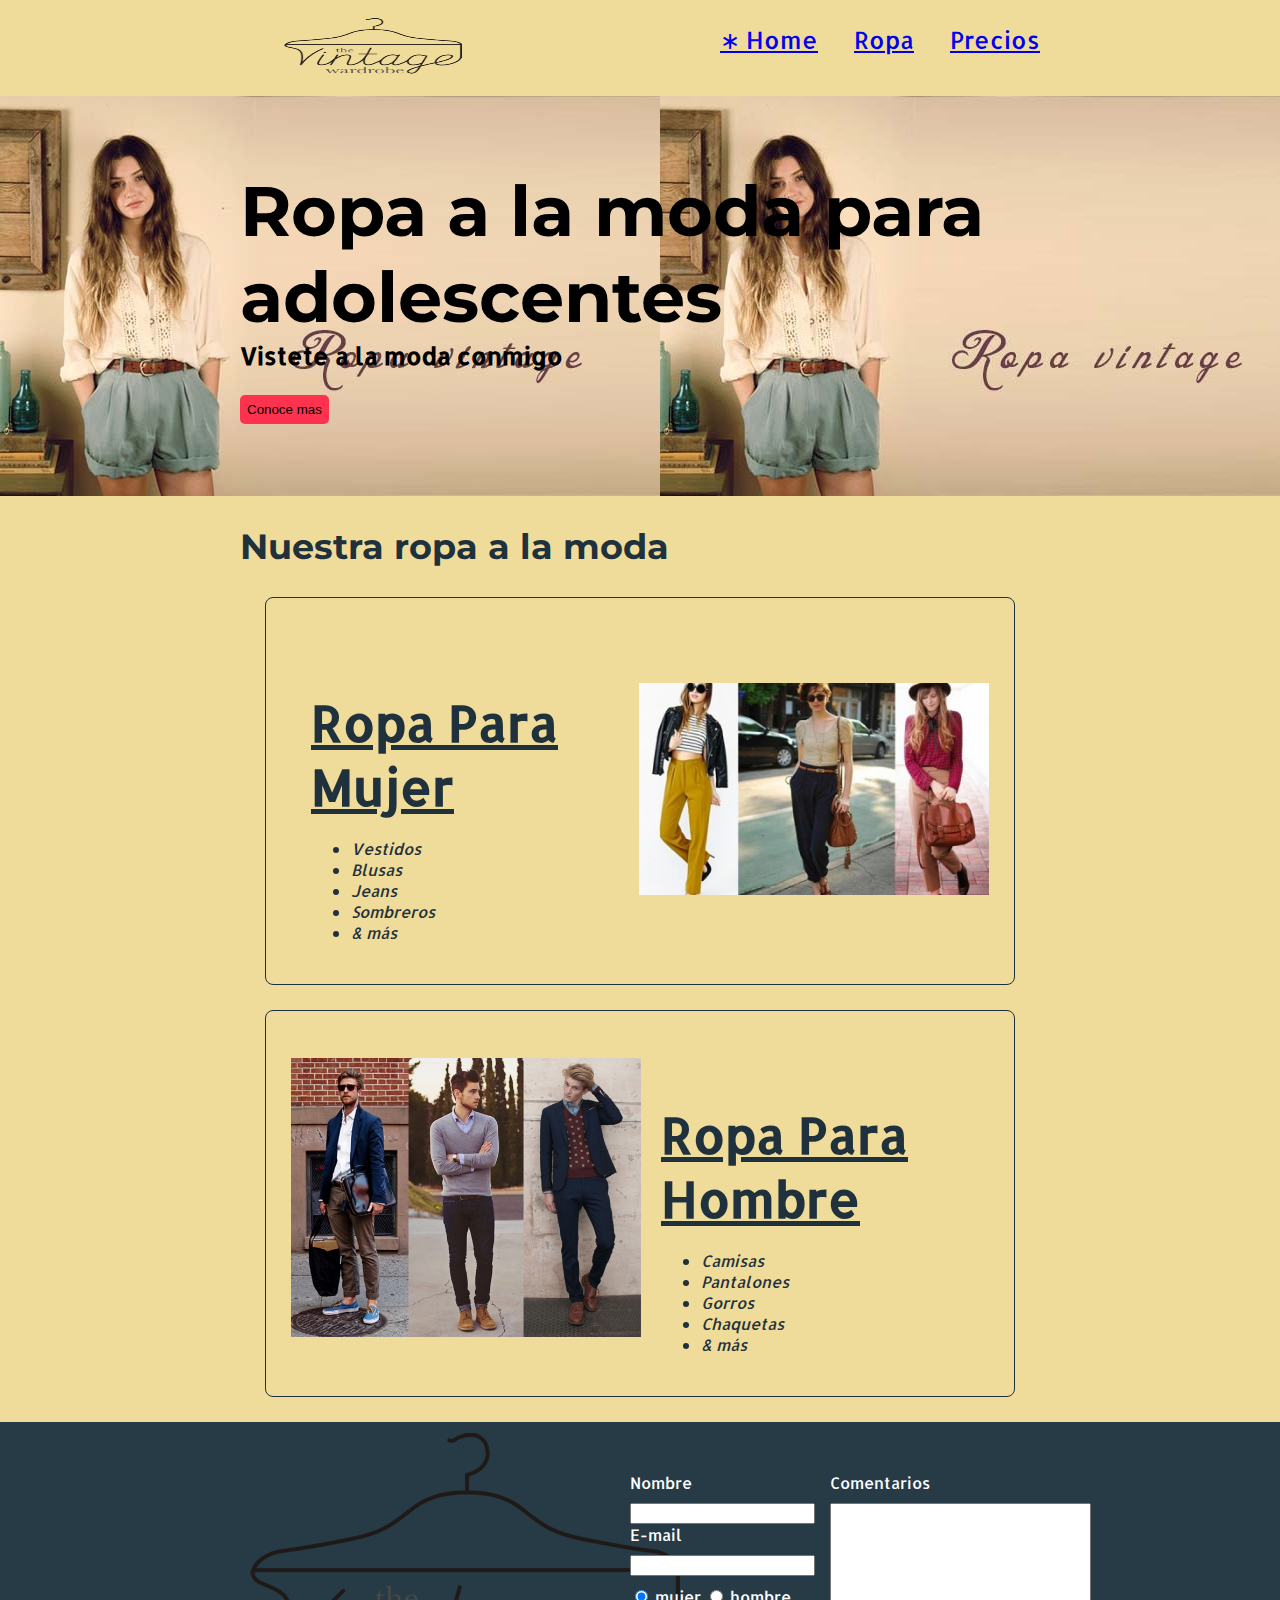
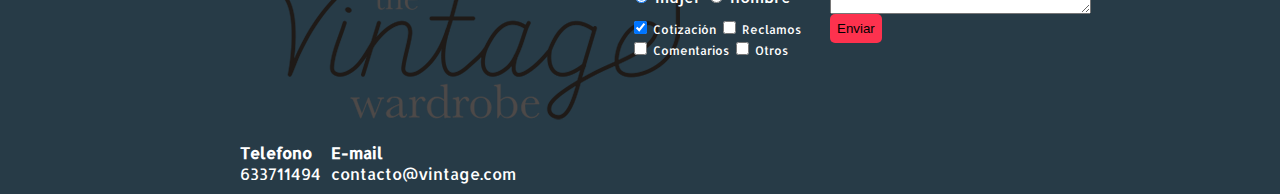
==== index.html @ f115ed80 "Update index.html" ====
<!DOCTYPE html>
<html>

<head>
    <title>Vintage-Ropa a la moda!!</title>
    <meta charset="utf-8" />
    <link href='https://fonts.googleapis.com/css?family=Montserrat:400,700|Allerta' rel='stylesheet' type='text/css'>
    <link rel="stylesheet" href="css/invie.css" />
</head>

<body>
    <header id="header" class="header contenedor">
        <!-- header -->
        <figure class="logotipo">
            <!-- logotipo a-->
            <img src="img/logotipo_vintage.png" width="186" height="60" alt="Invie logotipo" />
        </figure>
        <nav class="menu">
            <!-- menu -->
            <ul>
                <li>
                    <a href="index.html">&lowast; Home</a>
                </li>
                <li>
                    <a href="#ropa">Ropa</a>
                </li>
                <li>
                    <a href="precios.html">Precios</a>
                </li>
            </ul>
        </nav>
    </header>
    <section id="portada" class="portada ">
        <!-- portada -->
        <div class="contenedor">
            <h1 class="titulo">Ropa a la moda para adolescentes</h1>
            <!-- titulo -->
            <h3 class="title-a">Vistete a la moda conmigo</h3>
            <!-- resumen -->
           	
            <button class="button">Conoce mas</button>
            <!-- boton -->
        </div>
    </section>
    <section id="guitarras" class="guitarras contenedor">
        <!-- guitarras -->
        	
     <blink> <h2>Nuestra ropa a la moda</h2> </blink>
        <!-- titulo -->
        <body bgcolor="#F0DC9A">
        <article class="guitarra">
            <!-- guitarra 1 -->
            <img class="derecha" src="img/foto mujer.jpg" alt="Guitarra Invie Acustica" width="350" />
            <div class="contenedor-guitarra-a">
               <font size="9"> <u> <h4 class="title-b">Ropa Para Mujer</h4> </u> </font>
                <ul>
                    <i> <li>Vestidos</li> </i>
                    <i> <li>Blusas</li> </i>
                    <i> <li>Jeans</li> </i>
                    <i> <li>Sombreros</li> </i>
                    <i> <li>& más</li> </i>
                </ul>
            </div>
        </article>
        <article class="guitarra">
            <!-- guitarra 2 -->
            <img class="izquierda" src="img/foto hombre.jpg" alt="Guitarra Invie Classic" width="350" />
            <div class="contenedor-guitarra-b">
                <u> <h4 class="title-b">Ropa Para Hombre</h4> </u>
                <ul>
                    <i> <li>Camisas</li> </i>
                    <i> <li>Pantalones</li> </i>
                    <i> <li>Gorros</li> </i>
                    <i> <li>Chaquetas</li> </i>
                    <i> <li>& más</li> </i>
                </ul>
            </div>
        </article>
    </section>
    <footer class="footer">
        <div class="contenedor">
            <div class="contacto">
                <img src="img/logotipo_vintage.png" alt="logotipo blanco" />
                <a href="tel:+57633711494"><strong>Telefono</strong> <span>633711494</span></a>
                <a href="mailto:contacto@vintage.com"><strong>E-mail</strong> <span>contacto@vintage.com</span></a>
            </div>
            <form class="formulario">
                <div class="col1">
                    <label for="nombre">Nombre</label>
                    <input type="text" required id="nombre" name="nombre" />
                    <label for="email">E-mail</label>
                    <input type="email" required id="email" name="email" />
                    <div class="sexo">
                        <label for="mujer">
                <input type="radio" id="mujer" checked name="sexo" value="mujer"> mujer
              </label>
                        <label for="hombre">
                <input type="radio" id="hombre" name="sexo" value="hombre"> hombre
              </label>
                    </div>
                    <div class="intereses">
                        <label for="cotizacion">
                <input type="checkbox" checked id="cotizacion" name="intereses" value="cotizacion"> Cotización
              </label>
                        <label for="reclamos">
                <input type="checkbox" id="reclamos" name="intereses" value="reclamos"> Reclamos
              </label>
                        <label for="comentarios">
                <input type="checkbox" id="comentarios" name="intereses" value="comantarios"> Comentarios
              </label>
                        <label for="otros">
                <input type="checkbox" id="otros" name="intereses" value="otros"> Otros
              </label>
                    </div>
                </div>
                <div class="col2">
                    <label for="comentarios">Comentarios</label>
                    <textarea name="comantarios" id="comentarios" cols="30" rows="7"></textarea>
                    <input type="submit" value="Enviar" class="button" />
                </div>
            </form>
        </div>
    </footer>
</body>

</html>
---- css/invie.css ----
/** {
  width: tamaño;
  height: tamaño;
  padding: 10px;
  padding-top: 10px;
  padding-right: 13px;
  padding-left: 15px;
  padding-bottom: 5px;
  padding: 10px 13px 5px 15px;
  margin: 10px;
  margin-top: 10px;
  margin-right: 13px;
  margin-left: 15px;
  margin-bottom: 5px;
  margin: 10px 13px 5px 15px;
  border: 2px solid red;
}*/

body {
    font-family:'Allerta',cursive;
    margin: 0;
}

.button {
    border-radius: 5px;
    border: none;
    background: #fd324e;
    color: cream;
    padding: 7px;
}

.titulo {
    font-family: 'Montserrat', sans-serif;
    font-size: 70px;
    margin-bottom: 0;
    margin-top: 70px;
}

.title-a {
    font-size: 24px;
    margin-top: 0;
}

.title-b {
    font-size: 50px;
    margin-bottom: 20px;
}

.guitarras {
    color: #1F313C;
}

.guitarras h2 {
    font-family: 'Montserrat', sans-serif;
    font-size: 35px;
}

.portada {
    background-image: url('../img/Ropa vintage.jpg');
    color: cream;
    padding: 2px;
}

.portada button {
    margin-bottom: 70px;
}

.menu {
    font-size: 24px;
    display: inline-block;
    position: absolute;
    right: 0;
}

.menu li {
    display: inline-block;
    margin-left: 30px;
}

.logotipo {
    display: inline-block;
}

.contenedor {
    width: 800px;
    margin: auto;
}

.guitarra {
    margin: 25px;
    padding: 25px;
    /*overflow: hidden;*/
    border: 1px solid #1F313C;
    border-radius: 8px;
}

.guitarra ol {
    padding: 0;
}

.derecha {
    float: right;
    position: relative;
    top: 60px;
}

.izquierda {
    float: left;
    position: relative;
    top: 22px;
}

.contenedor-guitarra-a {
    padding-left: 20px;
}

.contenedor-guitarra-b {
    margin-left: 370px;
}

.header {
    position: relative;
}

.footer {
    background: #273b47;
}

.contacto {
    display: flex;
    width: 300px;
    flex-wrap: wrap;
    align-items: center;
}

.contacto img {
    display: block;
}

.contacto strong {
    display: block;
}

.contacto a {
    color: white;
    text-decoration: none;
    margin: 10px 10px 10px 0;
}

.footer .contenedor {
    display: flex;
    justify-content: space-between;
}

.formulario {
    display: flex;
    width: 400px;
    color: white;
    padding: 50px 10px;
}

.col1,
.col2 {
    display: flex;
    flex-direction: column;
}

.col1 {
    margin-right: 15px;
}

.col2 {
    align-items: flex-start;
}

.intereses label {
    font-size: 12px;
}

.formulario label,
.sexo,
.intereses {
    margin-bottom: 10px;
}

.sexo {
    margin-top: 10px;
}

table {
    width: 100%;
    border: 100px;
}

th {
    background: #273b47;
    color: white;
    text-align: left;
    padding-left: 15px;
}

th {
    padding: 10px;
}

td {
    padding: 20px;
}

table,
th,
td {
    border: 1px solid #273b47;
    border-collapse: collapse;
}
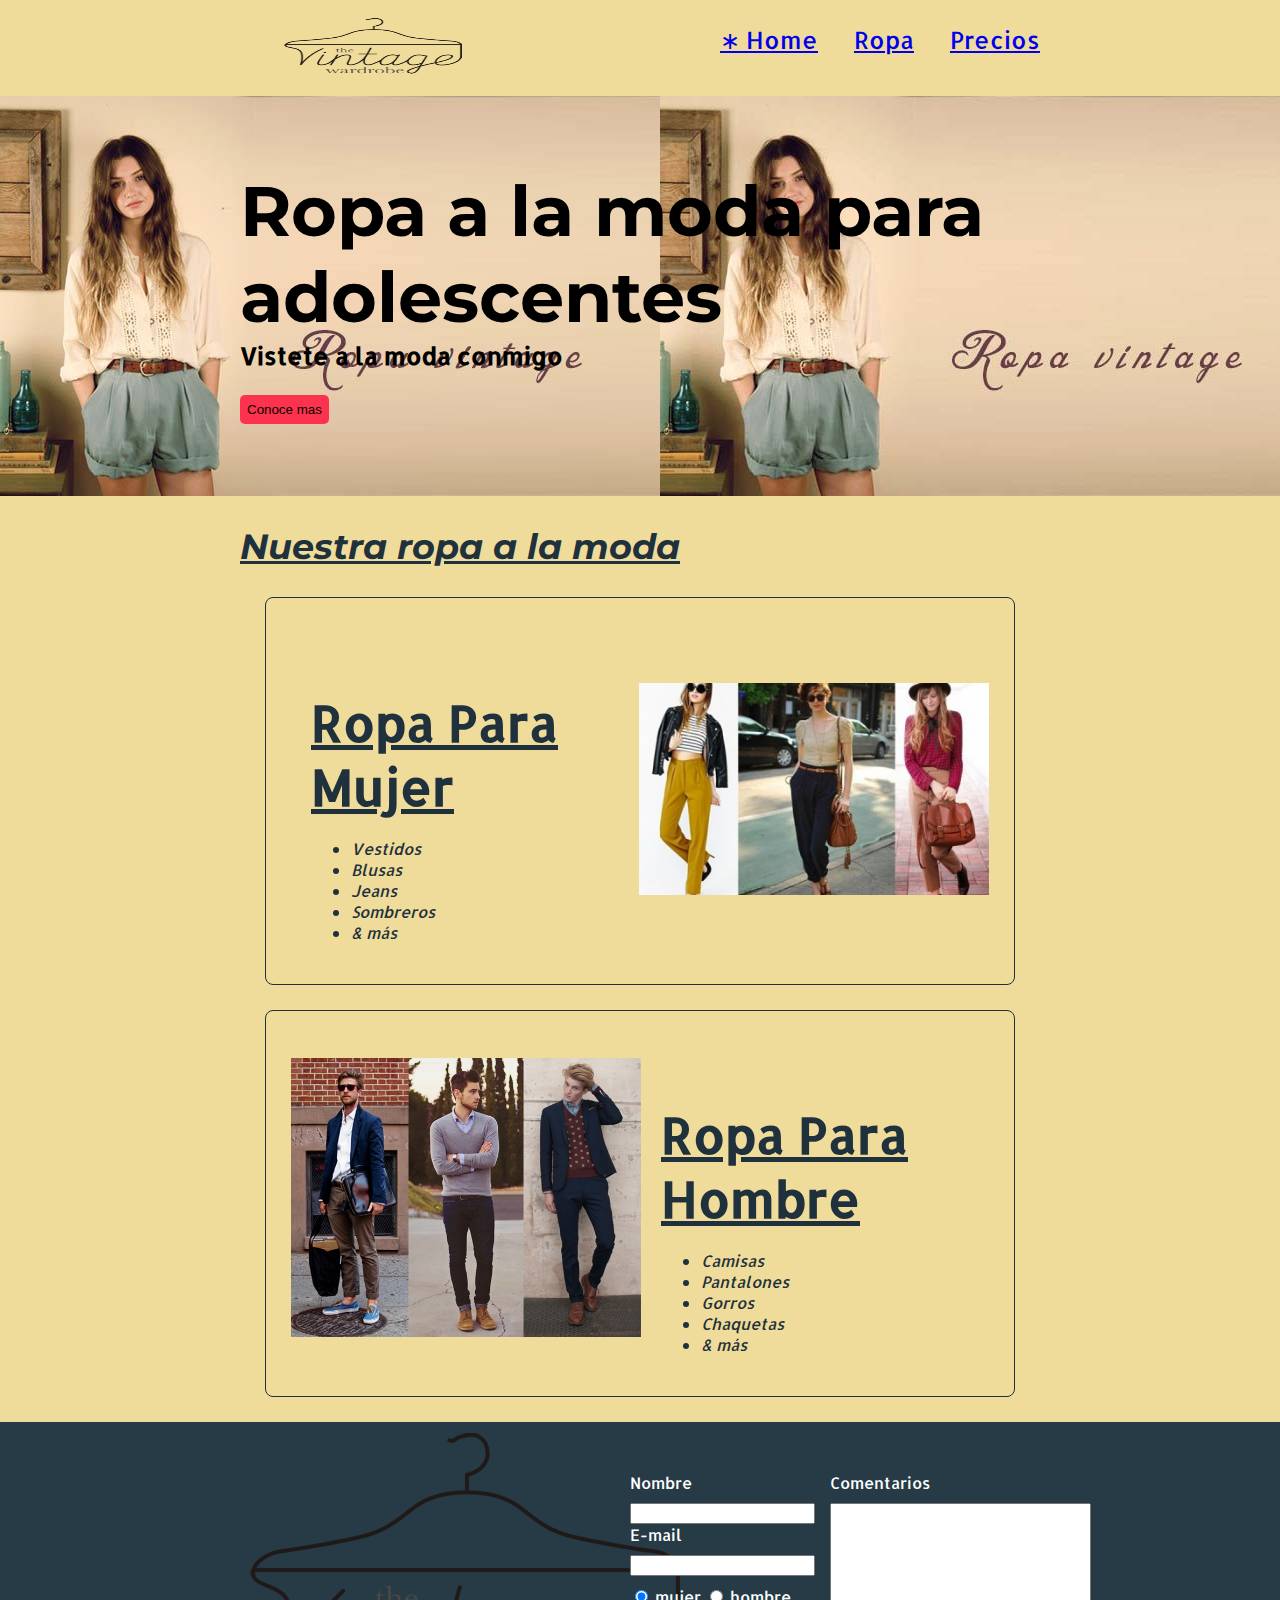
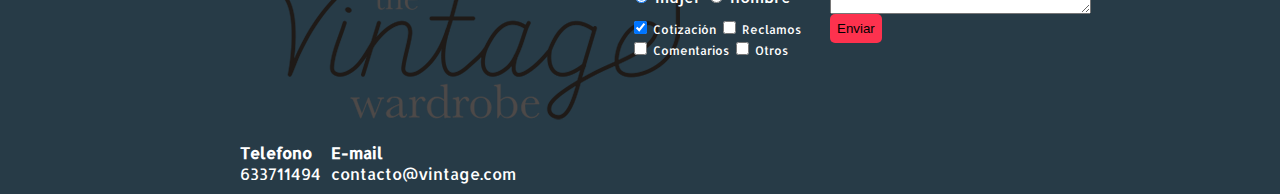
==== commit d3790ae2: "Update index.html" ====
--- a/index.html
+++ b/index.html
@@ -45,7 +45,7 @@
     <section id="guitarras" class="guitarras contenedor">
         <!-- guitarras -->
         	
-     <blink> <h2>Nuestra ropa a la moda</h2> </blink>
+        <blink> <u> <i> <h2>Nuestra ropa a la moda</h2> </blink> </i> </u>
         <!-- titulo -->
         <body bgcolor="#F0DC9A">
         <article class="guitarra">
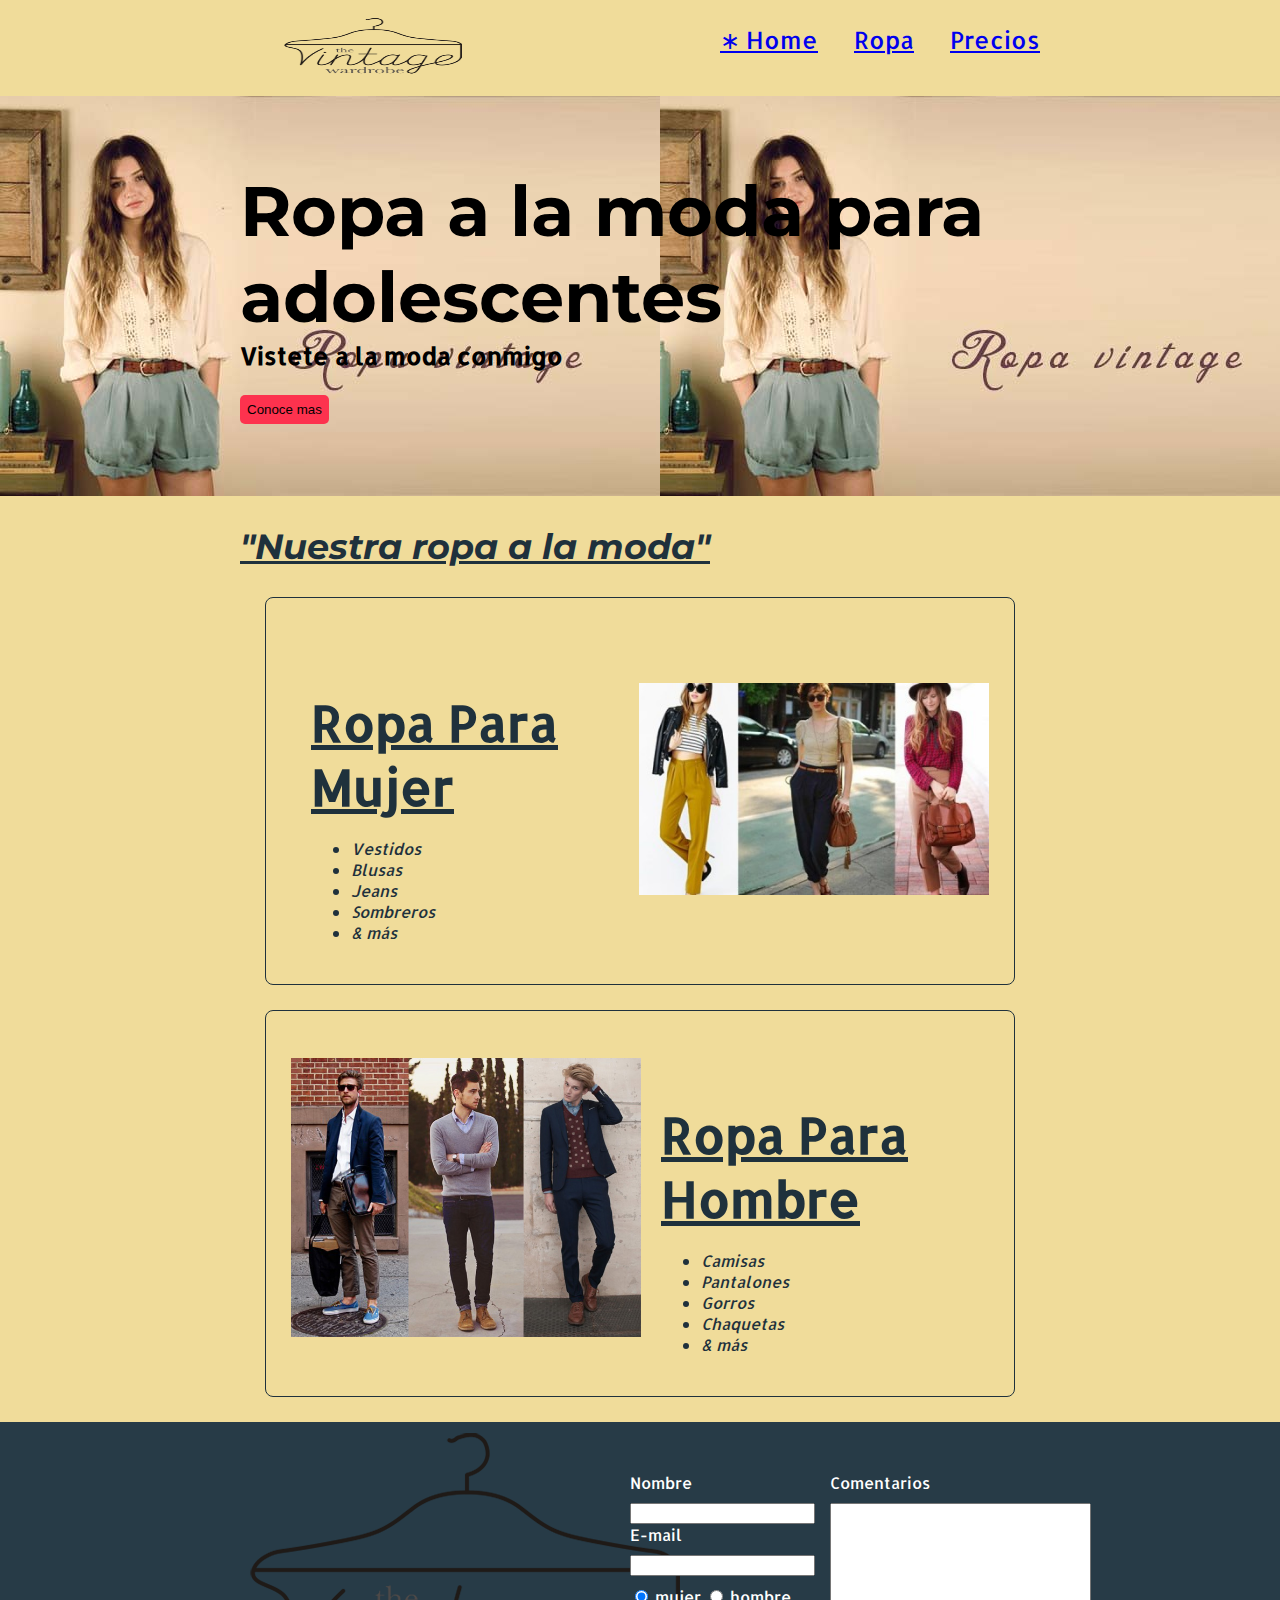
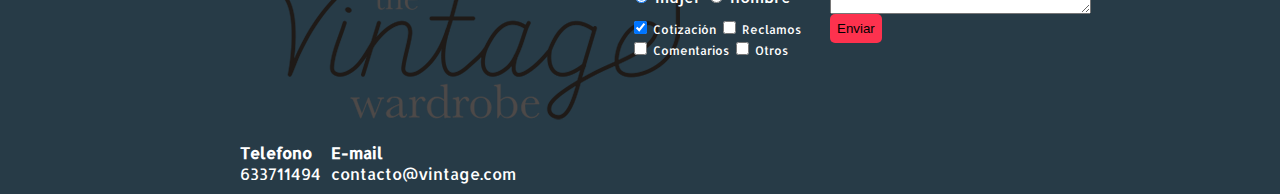
==== commit 740e6909: "Update index.html" ====
--- a/index.html
+++ b/index.html
@@ -45,7 +45,7 @@
     <section id="guitarras" class="guitarras contenedor">
         <!-- guitarras -->
         	
-        <blink> <u> <i> <h2>Nuestra ropa a la moda</h2> </blink> </i> </u>
+        <blink> <u> <i> <h2>"Nuestra ropa a la moda"</h2> </blink> </i> </u>
         <!-- titulo -->
         <body bgcolor="#F0DC9A">
         <article class="guitarra">
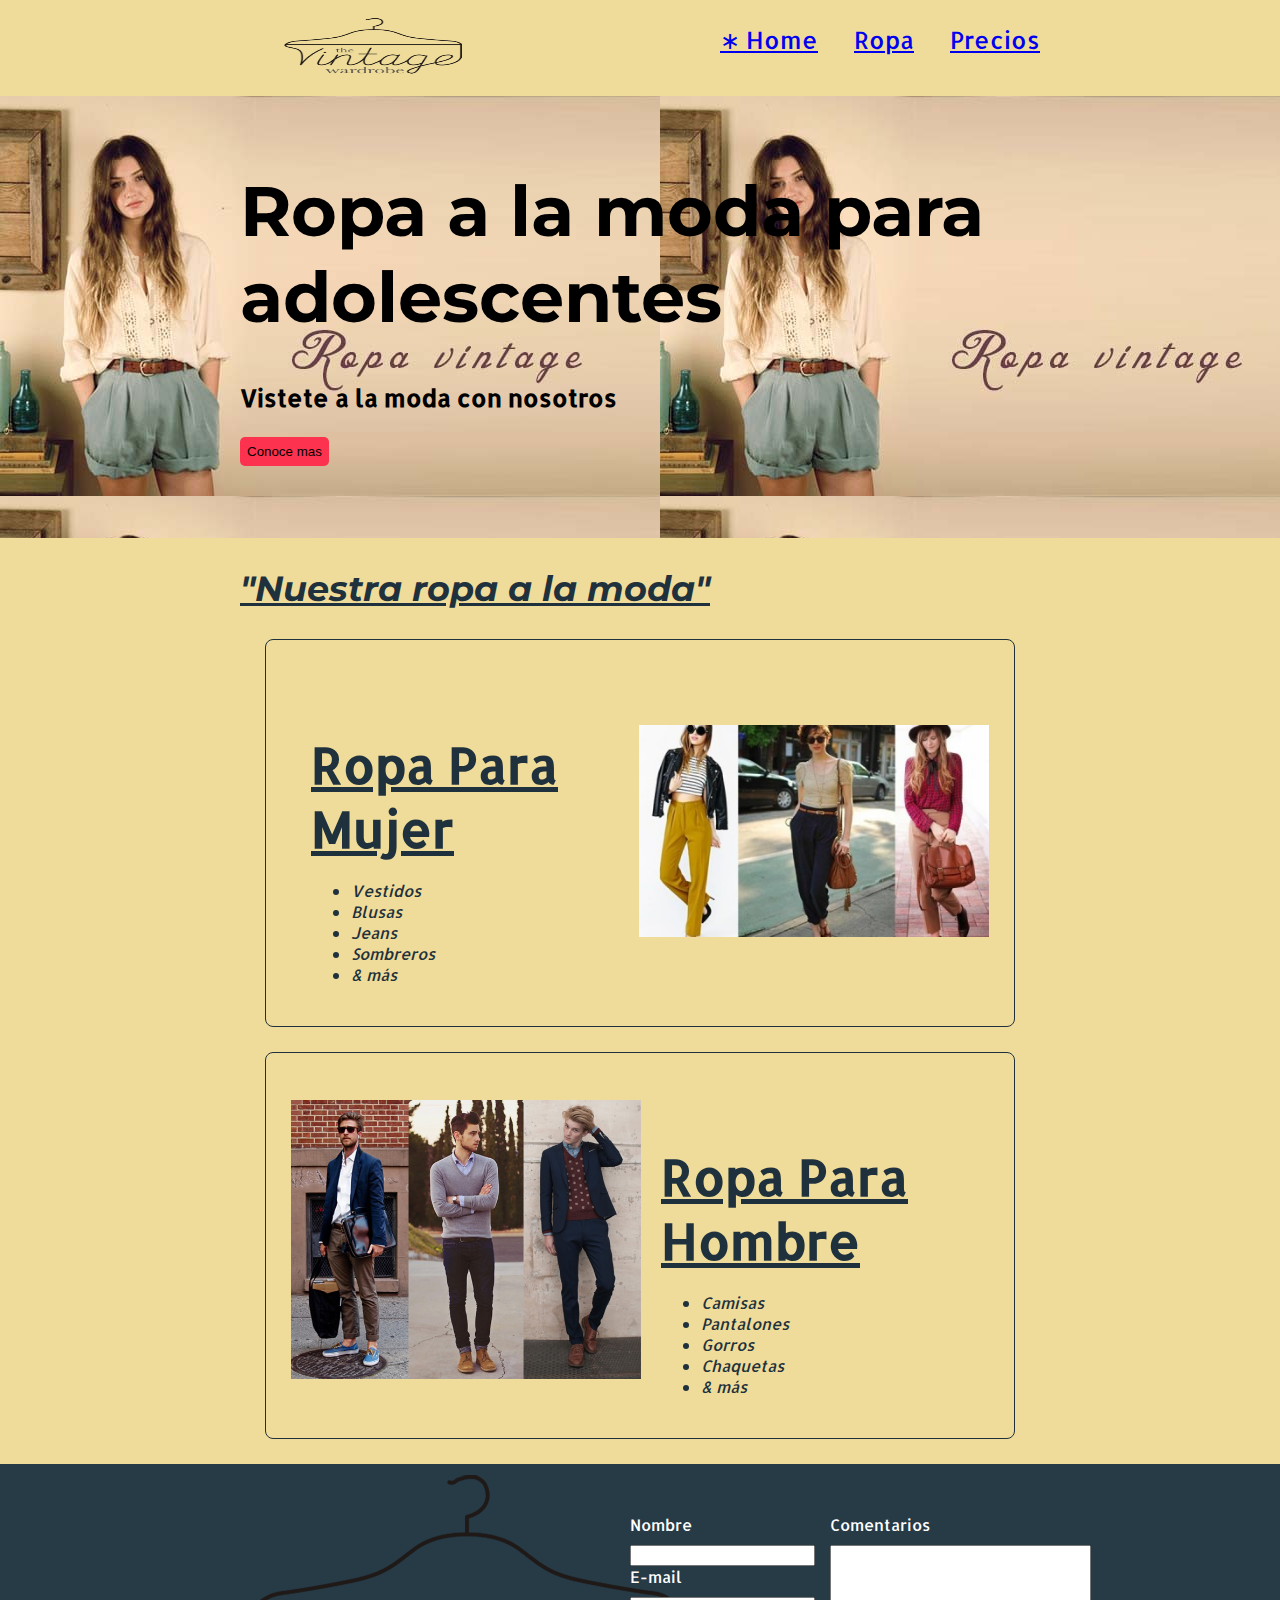
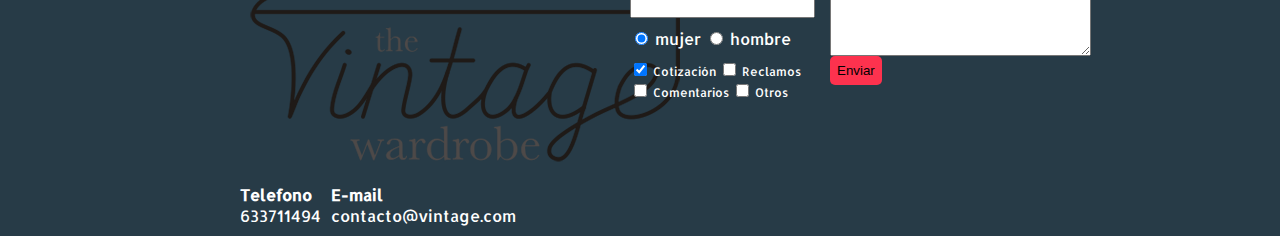
==== commit 3901205e: "Update index.html" ====
--- a/index.html
+++ b/index.html
@@ -35,7 +35,9 @@
         <div class="contenedor">
             <h1 class="titulo">Ropa a la moda para adolescentes</h1>
             <!-- titulo -->
-            <h3 class="title-a">Vistete a la moda conmigo</h3>
+            <br>
+            <br>
+            <h3 class="title-a">Vistete a la moda con nosotros</h3>
             <!-- resumen -->
            	
             <button class="button">Conoce mas</button>
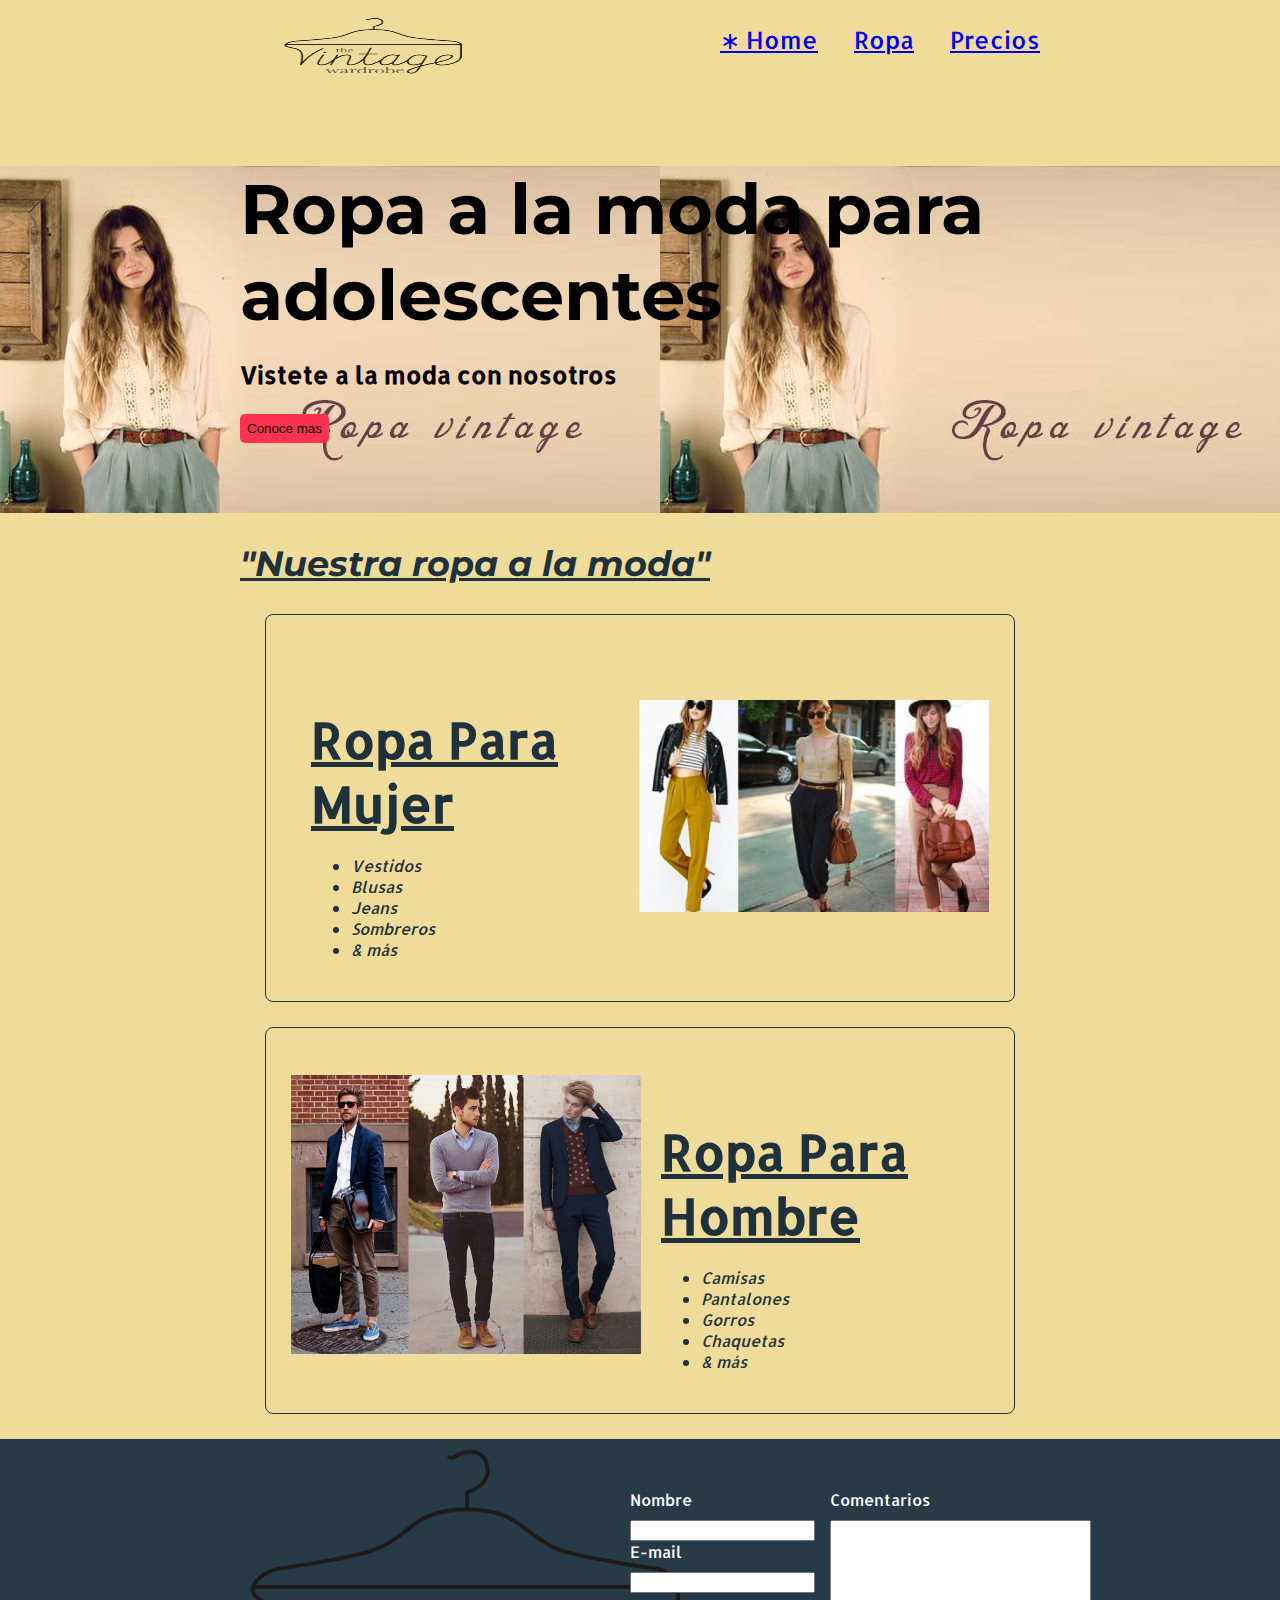
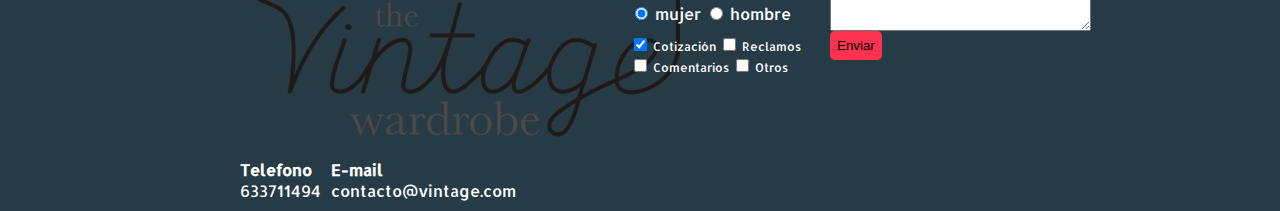
==== commit 1b6bef17: "Update index.html" ====
--- a/index.html
+++ b/index.html
@@ -35,7 +35,6 @@
         <div class="contenedor">
             <h1 class="titulo">Ropa a la moda para adolescentes</h1>
             <!-- titulo -->
-            <br>
             <br>
             <h3 class="title-a">Vistete a la moda con nosotros</h3>
             <!-- resumen -->
--- a/css/invie.css
+++ b/css/invie.css
@@ -58,7 +58,7 @@
 .portada {
     background-image: url('../img/Ropa vintage.jpg');
     color: cream;
-    padding: 2px;
+    padding: px;
 }
 
 .portada button {
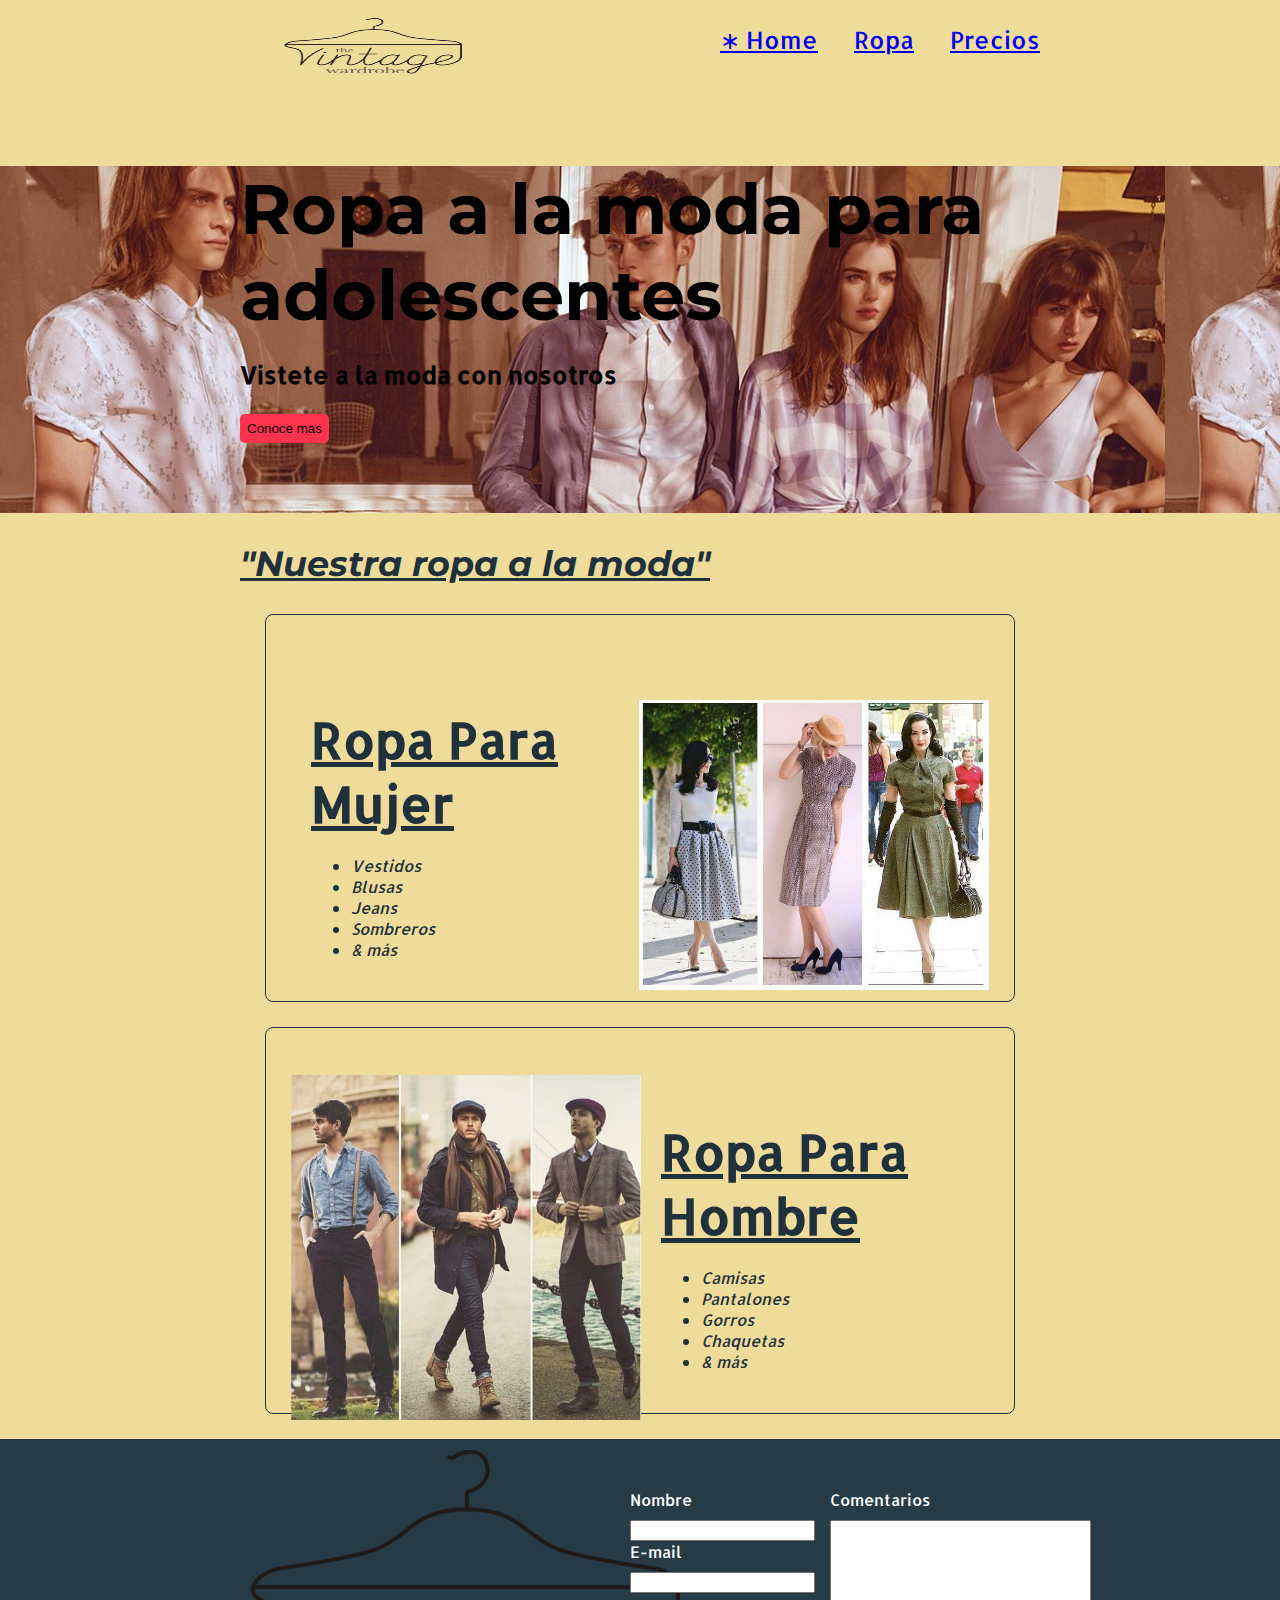
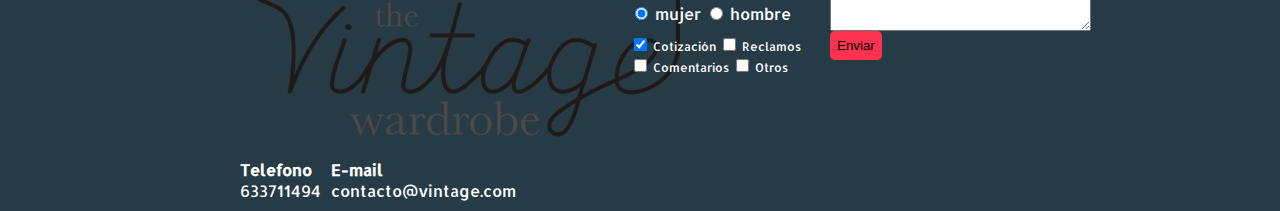
==== commit a8c4a4f0: "Update index.html" ====
--- a/index.html
+++ b/index.html
@@ -51,7 +51,7 @@
         <body bgcolor="#F0DC9A">
         <article class="guitarra">
             <!-- guitarra 1 -->
-            <img class="derecha" src="img/foto mujer.jpg" alt="Guitarra Invie Acustica" width="350" />
+            <img class="derecha" src="img/vintage mujer.jpg" alt="Guitarra Invie Acustica" width="350" />
             <div class="contenedor-guitarra-a">
                <font size="9"> <u> <h4 class="title-b">Ropa Para Mujer</h4> </u> </font>
                 <ul>
@@ -65,7 +65,7 @@
         </article>
         <article class="guitarra">
             <!-- guitarra 2 -->
-            <img class="izquierda" src="img/foto hombre.jpg" alt="Guitarra Invie Classic" width="350" />
+            <img class="izquierda" src="img/hombre vintage.jpg" alt="Guitarra Invie Classic" width="350" />
             <div class="contenedor-guitarra-b">
                 <u> <h4 class="title-b">Ropa Para Hombre</h4> </u>
                 <ul>
--- a/css/invie.css
+++ b/css/invie.css
@@ -56,7 +56,7 @@
 }
 
 .portada {
-    background-image: url('../img/Ropa vintage.jpg');
+    background-image: url('../img/vintage3.jpg');
     color: cream;
     padding: px;
 }
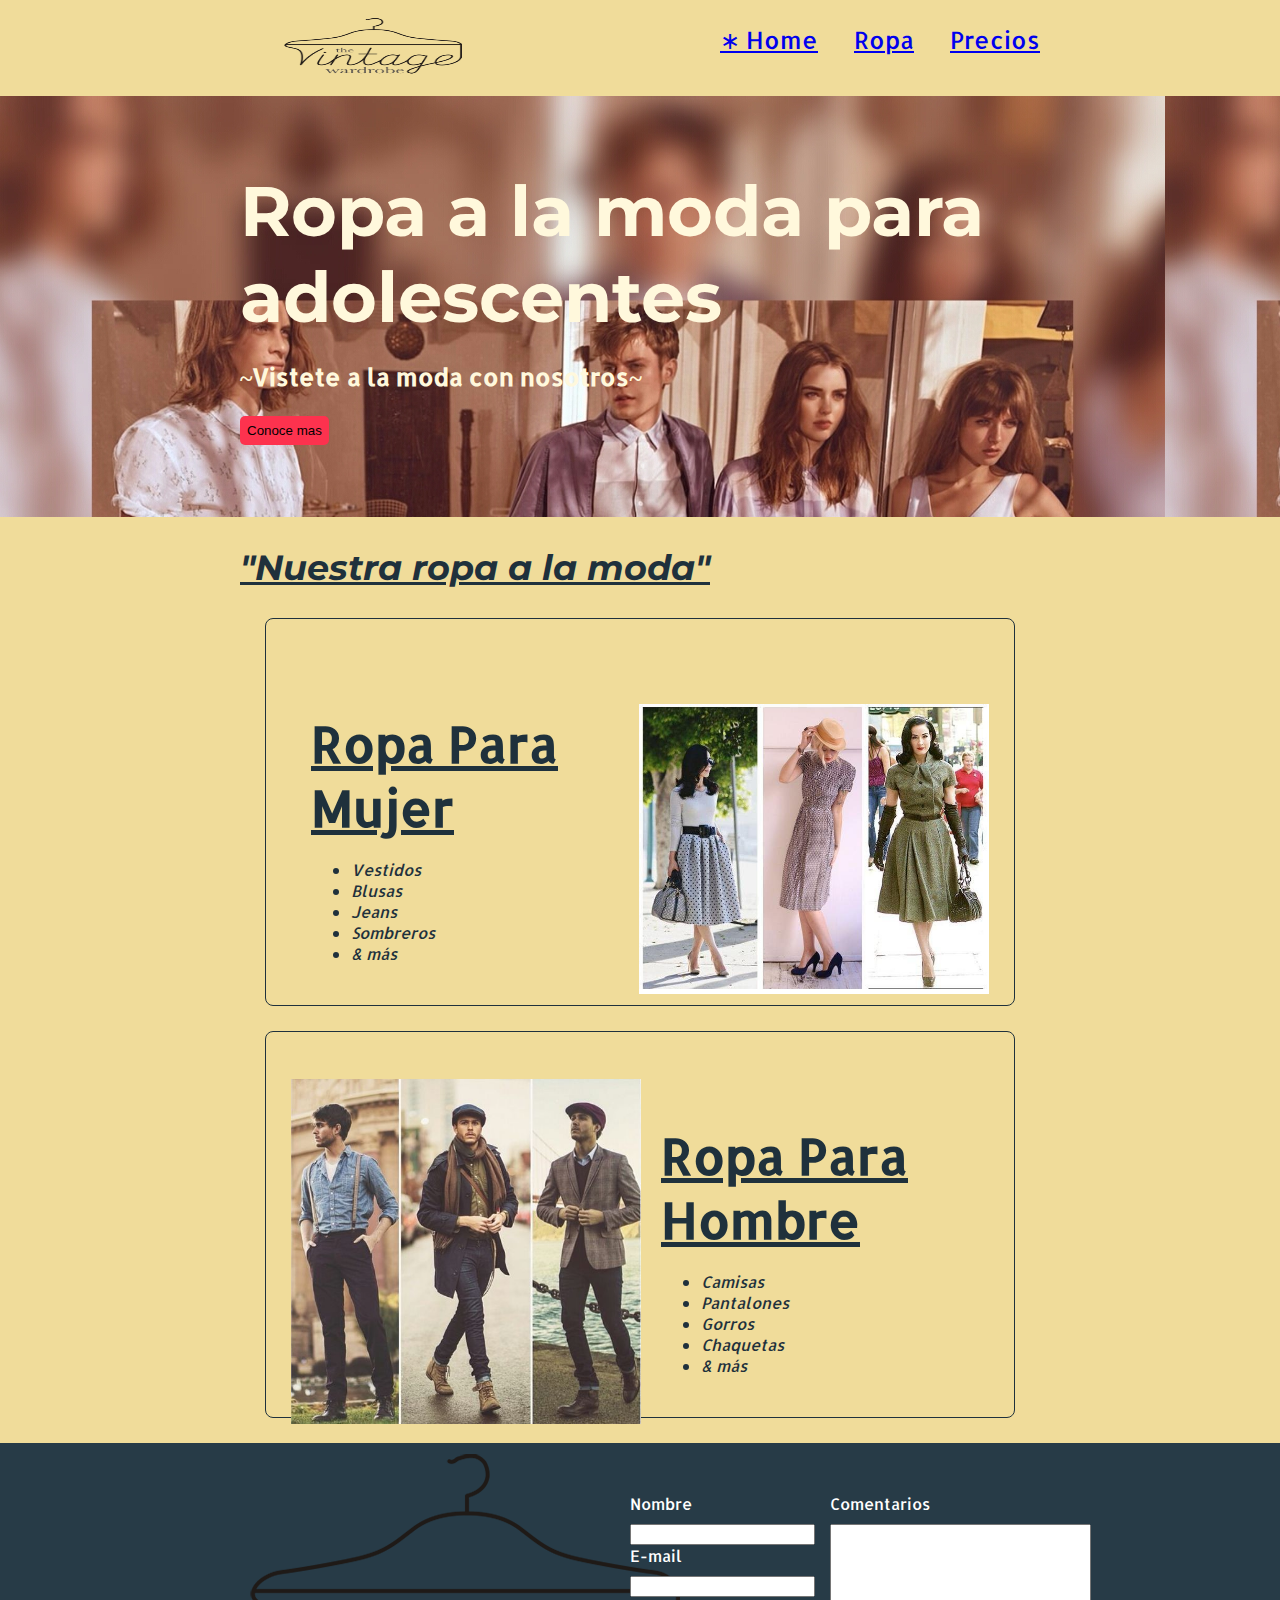
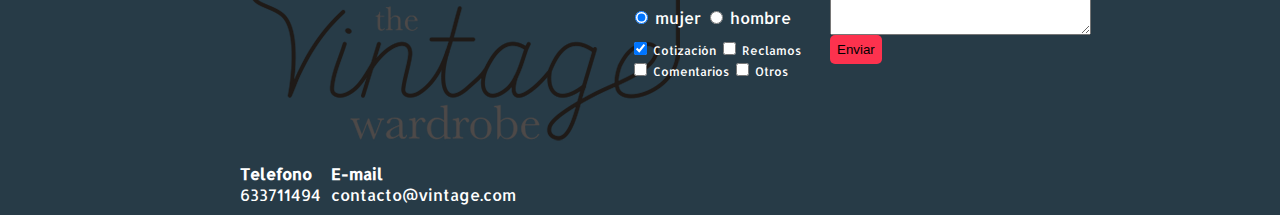
==== commit b536f528: "Update index.html" ====
--- a/index.html
+++ b/index.html
@@ -36,7 +36,7 @@
             <h1 class="titulo">Ropa a la moda para adolescentes</h1>
             <!-- titulo -->
             <br>
-            <h3 class="title-a">Vistete a la moda con nosotros</h3>
+            <h3 class="title-a">~Vistete a la moda con nosotros~</h3>
             <!-- resumen -->
            	
             <button class="button">Conoce mas</button>
--- a/css/invie.css
+++ b/css/invie.css
@@ -56,9 +56,9 @@
 }
 
 .portada {
-    background-image: url('../img/vintage3.jpg');
-    color: cream;
-    padding: px;
+    background-image: url('../img/Portada lista.jpeg');
+    color: cornsilk;
+    padding: 2px;
 }
 
 .portada button {
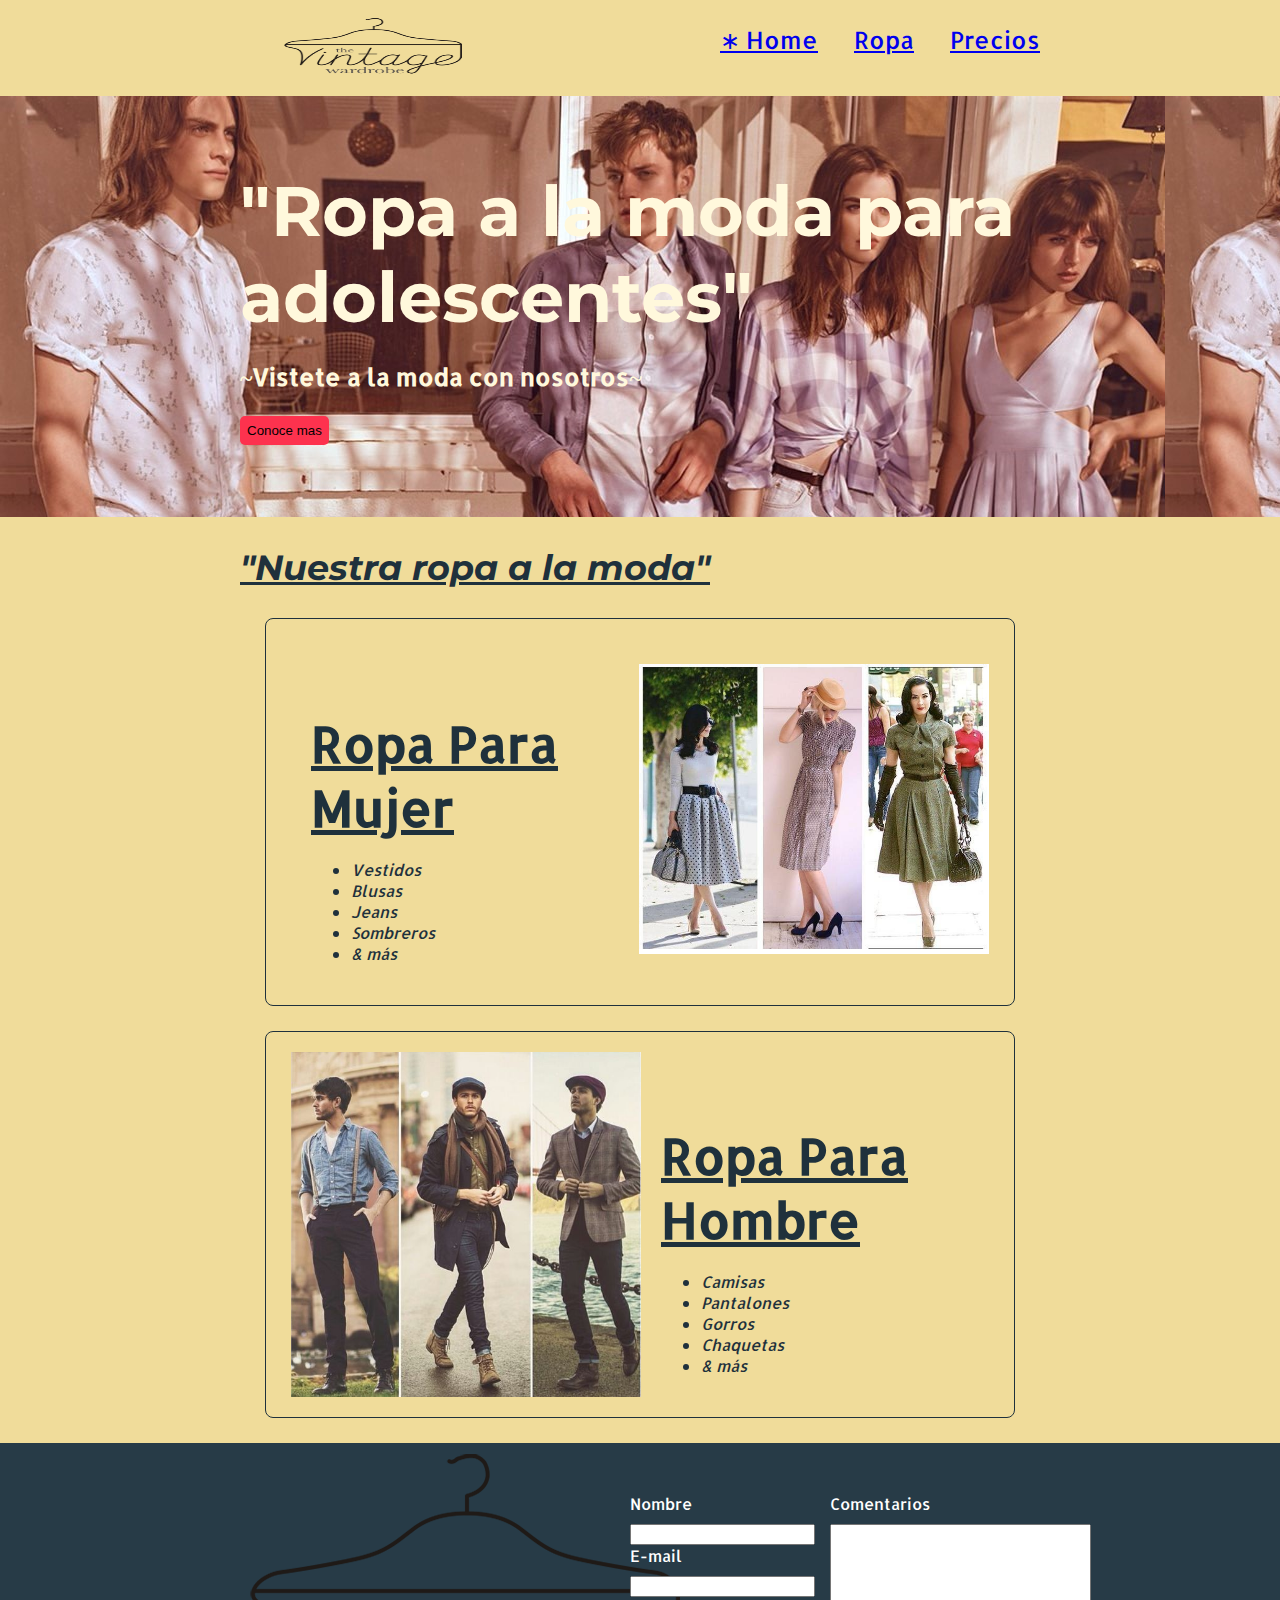
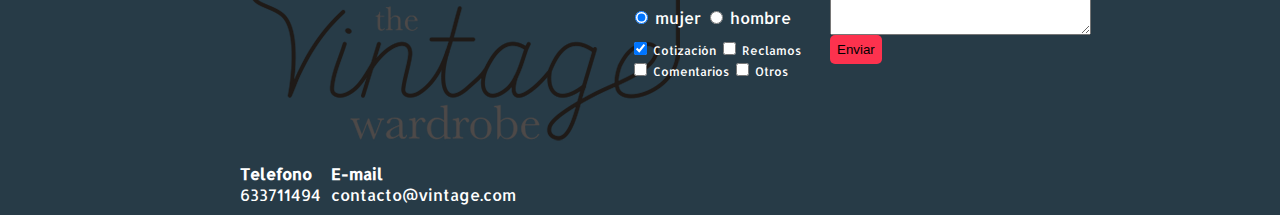
==== commit cf0c5af3: "Update index.html" ====
--- a/index.html
+++ b/index.html
@@ -33,7 +33,7 @@
     <section id="portada" class="portada ">
         <!-- portada -->
         <div class="contenedor">
-            <h1 class="titulo">Ropa a la moda para adolescentes</h1>
+            <h1 class="titulo">"Ropa a la moda para adolescentes"</h1>
             <!-- titulo -->
             <br>
             <h3 class="title-a">~Vistete a la moda con nosotros~</h3>
--- a/css/invie.css
+++ b/css/invie.css
@@ -56,7 +56,7 @@
 }
 
 .portada {
-    background-image: url('../img/Portada lista.jpeg');
+    background-image: url('../img/Portada lista1.jpeg');
     color: cornsilk;
     padding: 2px;
 }
@@ -101,13 +101,13 @@
 .derecha {
     float: right;
     position: relative;
-    top: 60px;
+    top: 20px;
 }
 
 .izquierda {
     float: left;
     position: relative;
-    top: 22px;
+    top: -5px;
 }
 
 .contenedor-guitarra-a {
